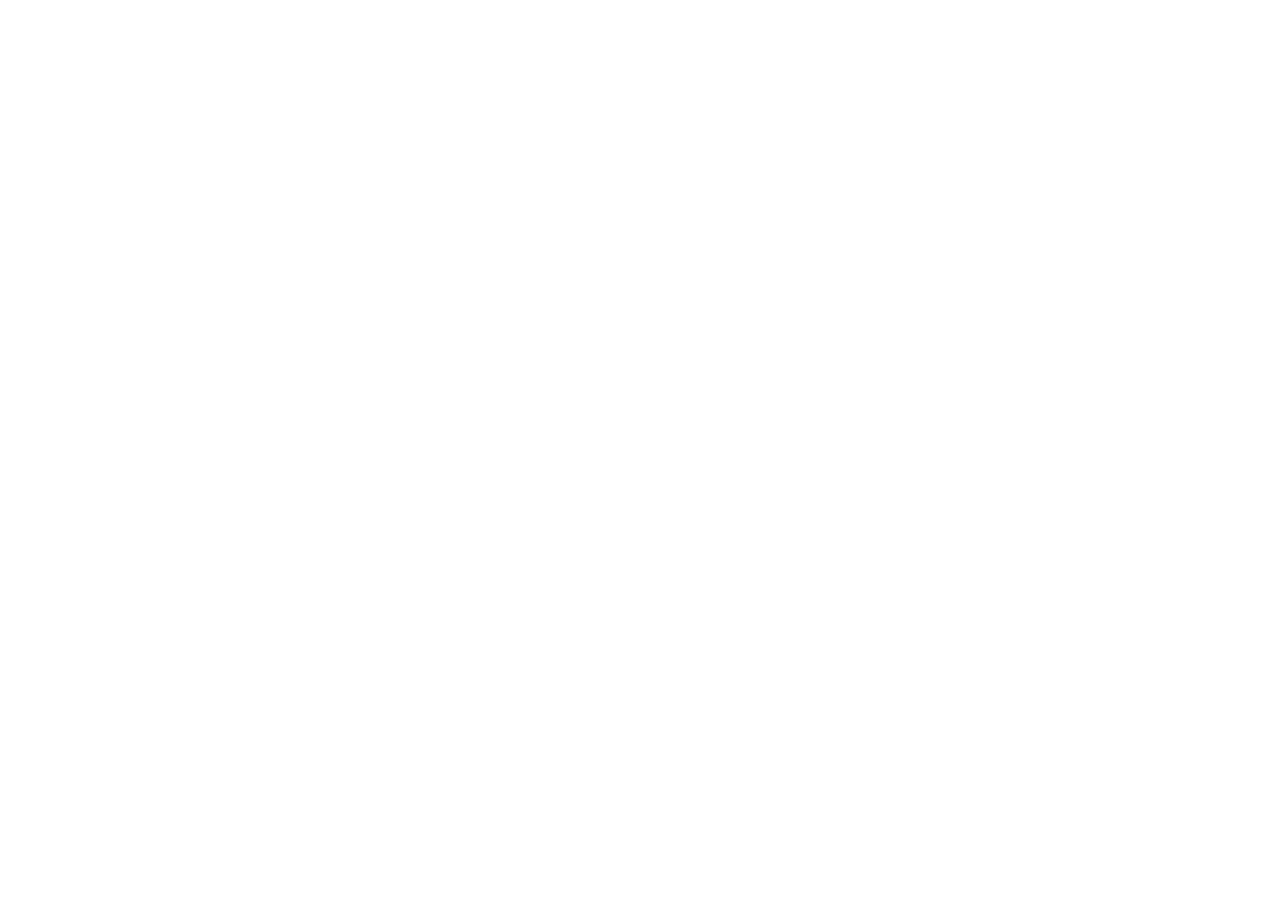
==== index.html @ 4c312a2b "add file index html and style css" ====
<!DOCTYPE html>
<html lang="en">
<head>
    <meta charset="UTF-8">
    <meta http-equiv="X-UA-Compatible" content="IE=edge">
    <meta name="viewport" content="width=device-width, initial-scale=1.0">
    <link rel="stylesheet" href="./css/style.css">
    <title>Document</title>
</head>
<body>
    
</body>
</html>
---- css/style.css ----
/* General */

*{ 
    margin: 0;
    padding: 0;
    box-sizing: border-box;
}
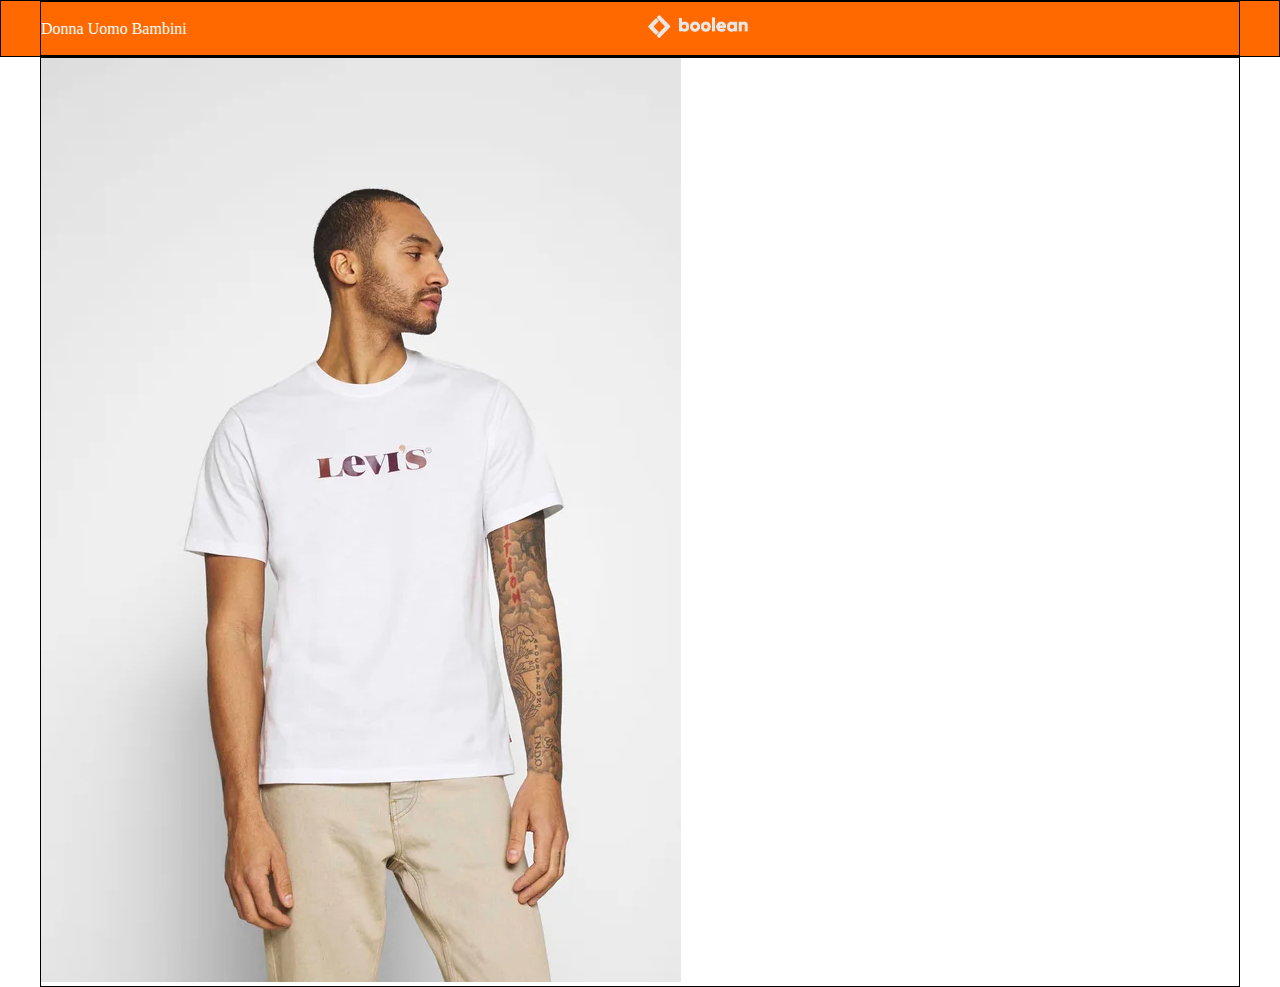
==== commit c07acb0a: "add header" ====
--- a/index.html
+++ b/index.html
@@ -1,13 +1,48 @@
 <!DOCTYPE html>
 <html lang="en">
+
 <head>
     <meta charset="UTF-8">
     <meta http-equiv="X-UA-Compatible" content="IE=edge">
     <meta name="viewport" content="width=device-width, initial-scale=1.0">
+    <link rel="stylesheet" href="https://cdnjs.cloudflare.com/ajax/libs/font-awesome/6.3.0/css/all.min.css" integrity="sha512-SzlrxWUlpfuzQ+pcUCosxcglQRNAq/DZjVsC0lE40xsADsfeQoEypE+enwcOiGjk/bSuGGKHEyjSoQ1zVisanQ==" crossorigin="anonymous" referrerpolicy="no-referrer" />
     <link rel="stylesheet" href="./css/style.css">
     <title>Document</title>
 </head>
+
 <body>
-    
+    <!-- Inizio header -->
+    <header class=" bg-header debug">
+
+        <!-- Inizio nav -->
+        <nav class="b-flex container debug">
+                <div class="primary-color">
+                    Donna Uomo Bambini
+                </div>
+                <div>
+                    <img class="logo" src="./img/boolean-logo.png" alt="Logo boolean">
+                </div>
+
+                <ul class="primary-color b-flex">
+                    <li><i class="fa-regular fa-user"></i></li>
+                    <li><i class="fa-regular fa-heart"></i></li>
+                    <li><i class="fa-solid fa-lock"></i></li>
+                </ul>
+            
+        </nav>
+
+    </header>
+
+        <!-- Inizio main -->
+    <main class="b-flex container debug">
+        <div>
+            <img src="./img/1.webp" alt="modello 1">
+        </div>
+    </main>
+
+    <footer>
+
+    </footer>
 </body>
+
 </html>--- a/css/style.css
+++ b/css/style.css
@@ -5,3 +5,52 @@
     padding: 0;
     box-sizing: border-box;
 }
+
+
+:root{
+    --bg-header: #ff6900;
+    --primary-color: #ffffff;
+    --sconto: #ff0000;
+    --bg-sostenibilita: #008000;
+}
+
+.container{
+    max-width: 1200px;
+    margin: 0 auto;
+}
+
+.debug{
+    border: 1px solid black;
+}
+
+ul{
+    list-style: none;
+}
+/* header */
+
+.bg-header{
+    background-color: var(--bg-header);
+}
+
+nav{
+    height: 55px;
+}
+
+.primary-color{
+    color: var(--primary-color);
+}
+.b-flex{
+    display: flex;
+    flex-flow: row nowrap;
+    justify-content: space-between;
+    align-items: center;
+}
+
+.logo{
+    width: 100px;
+}
+
+li i{
+    padding-left: 10px;
+}
+
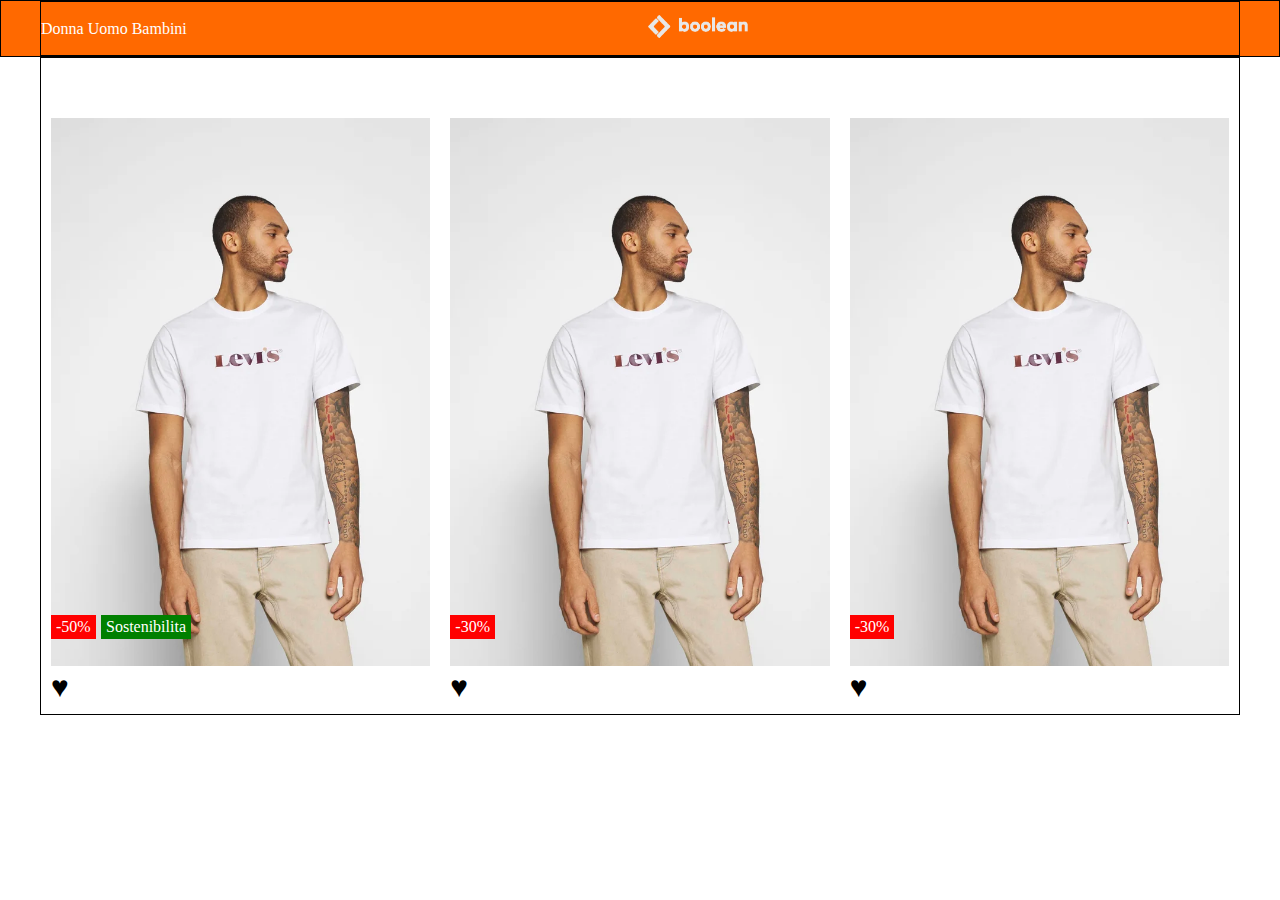
==== commit 9b0da3fb: "aggiunta card" ====
--- a/index.html
+++ b/index.html
@@ -34,9 +34,36 @@
     </header>
 
         <!-- Inizio main -->
-    <main class="b-flex container debug">
-        <div>
+    <main class="row container debug">
+        <div class="card">
             <img src="./img/1.webp" alt="modello 1">
+            <span class="sconto">
+                -50%
+            </span>
+            <div class="heart">
+                &hearts;
+            </div>
+            <span class="sostenibilita">
+                Sostenibilita
+            </span>
+        </div>
+        <div class="card">
+            <img src="./img/1.webp" alt="modello 1">
+            <span class="sconto">
+                -30%
+            </span>
+            <div class="heart">
+                &hearts;
+            </div>
+        </div>
+        <div class="card">
+            <img src="./img/1.webp" alt="modello 1">
+            <span class="sconto">
+                -30%
+            </span>
+            <div class="heart">
+                &hearts;
+            </div>
         </div>
     </main>
 
--- a/css/style.css
+++ b/css/style.css
@@ -46,6 +46,14 @@
     align-items: center;
 }
 
+.row{
+    display: flex;
+    flex-flow: row nowrap;
+    justify-content: center;
+    align-items: center;
+    padding-top: 50px;
+}
+
 .logo{
     width: 100px;
 }
@@ -54,3 +62,35 @@
     padding-left: 10px;
 }
 
+.card{
+    padding: 10px;
+    position: relative;
+    cursor: pointer;
+}
+
+.card img{
+    width: 100%;
+}
+
+.sconto{
+    background-color: var(--sconto);
+    color: var(--primary-color);
+    padding: 3px 5px;
+    position: absolute;
+    bottom: 75px;
+    left: 10px;
+}
+
+.sostenibilita{
+    background-color: var(--bg-sostenibilita);
+    color: var(--primary-color);
+    padding: 3px 5px;
+    position: absolute;
+    bottom: 75px;
+    left: 60px;
+}
+
+.heart{
+    font-size: 30px;
+}
+
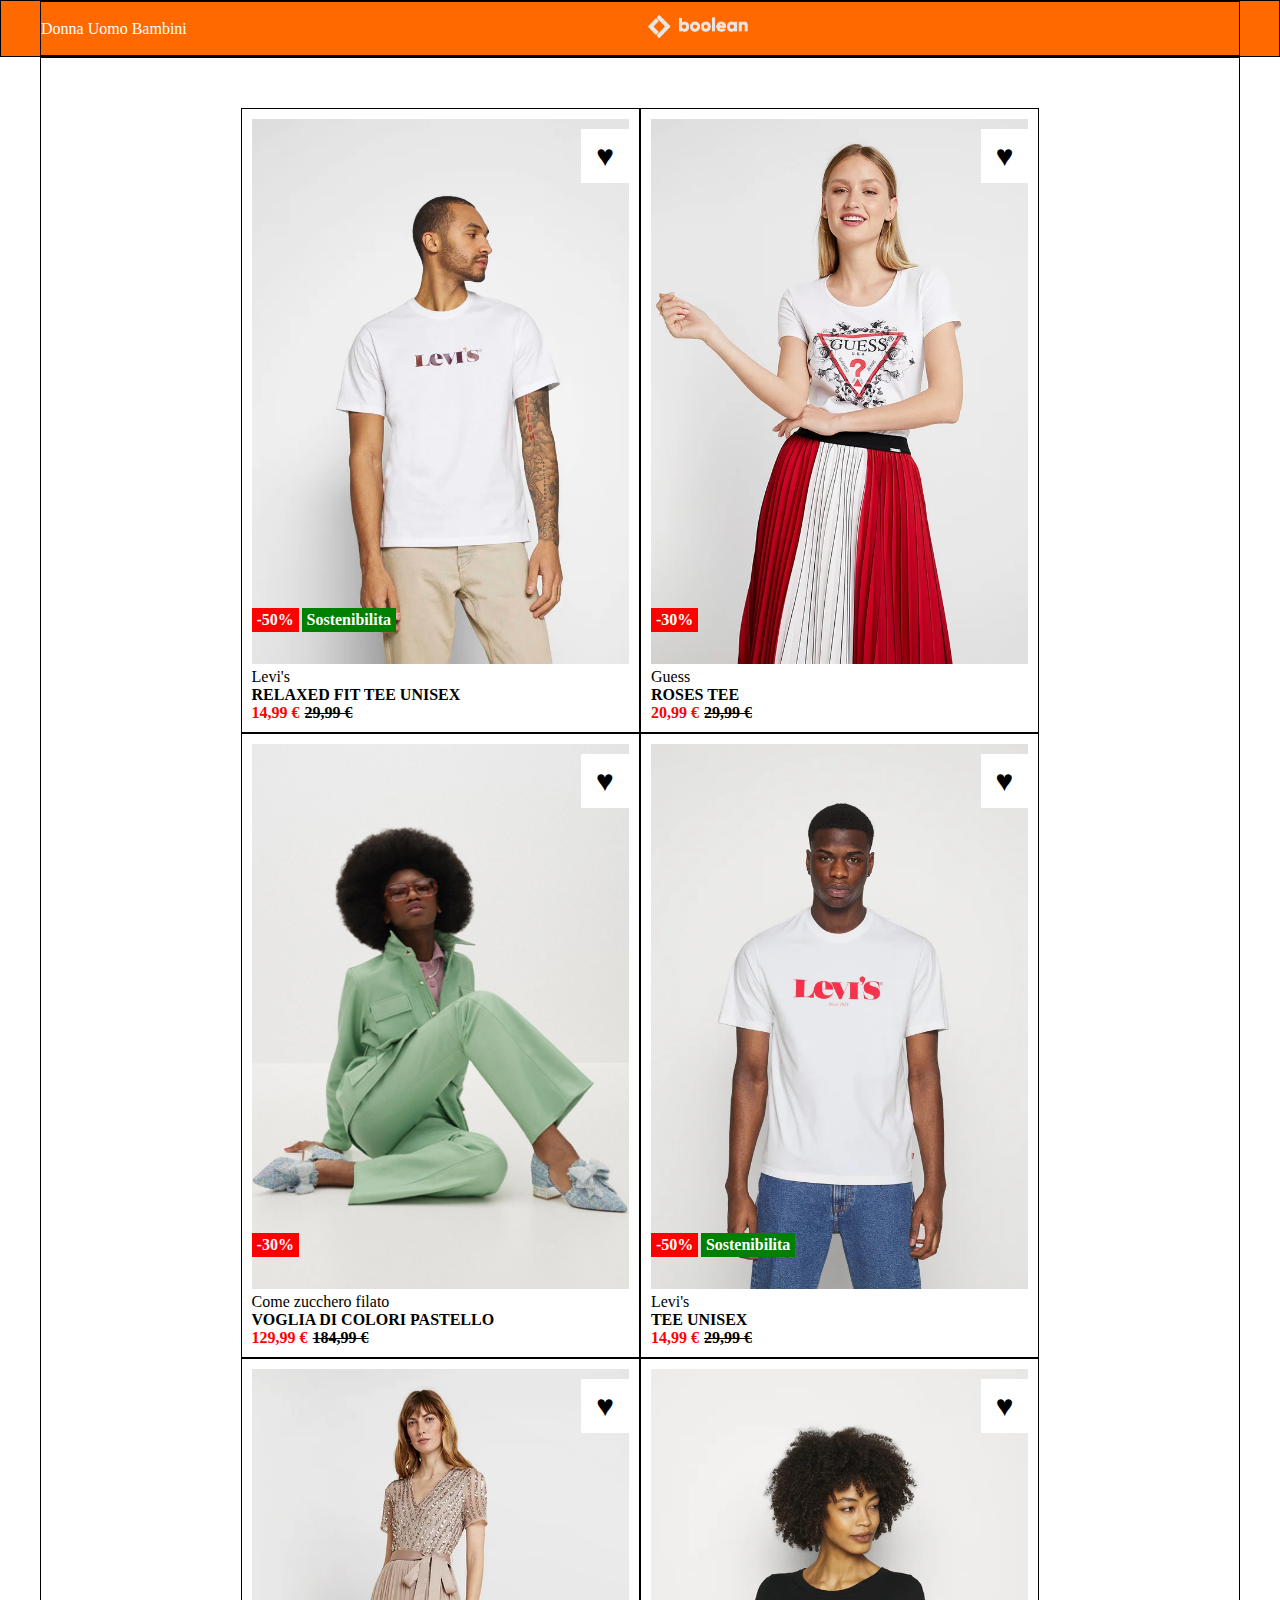
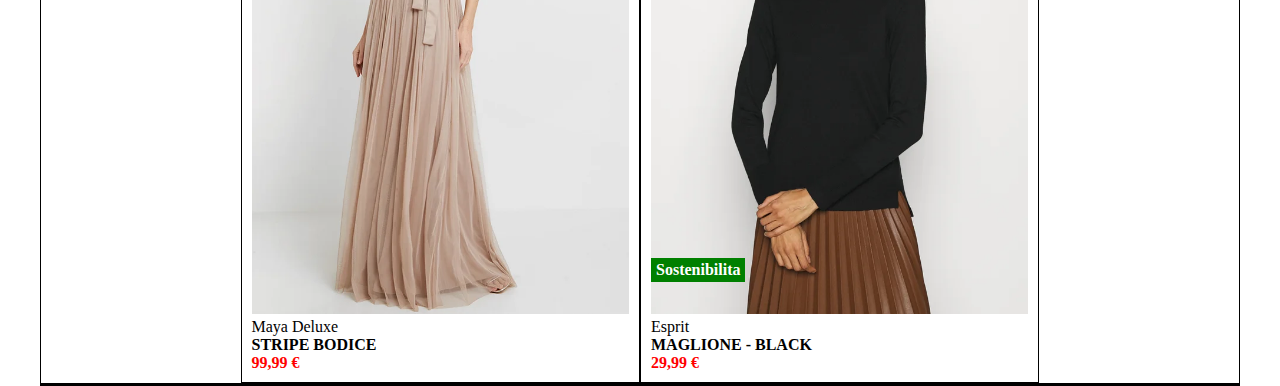
==== commit e41943ea: "conclusione main inizio footer" ====
--- a/index.html
+++ b/index.html
@@ -35,39 +35,116 @@
 
         <!-- Inizio main -->
     <main class="row container debug">
-        <div class="card">
+
+        <!-- Card 1 -->
+        <div class="card debug">
             <img src="./img/1.webp" alt="modello 1">
-            <span class="sconto">
+            <span class="sconto bold">
                 -50%
             </span>
             <div class="heart">
                 &hearts;
             </div>
-            <span class="sostenibilita">
+            <span class="sostenibilita bold">
                 Sostenibilita
             </span>
+            <div>Levi's</div>
+            <h4>RELAXED FIT TEE UNISEX</h4>
+            <div class="row price-row">
+                <div class="price bold">14,99 &euro;</div>
+                <div class="sbarrato bold">29,99 &euro;</div>
+            </div>
         </div>
-        <div class="card">
-            <img src="./img/1.webp" alt="modello 1">
-            <span class="sconto">
+
+        <!-- Card 2 -->
+        <div class="card debug">
+            <img src="./img/2.webp" alt="modello 2">
+            <span class="sconto bold">
                 -30%
             </span>
             <div class="heart">
                 &hearts;
             </div>
+            <div>Guess</div>
+            <h4>ROSES TEE</h4>
+            <div class="row price-row">
+                <div class="price bold">20,99 &euro;</div>
+                <div class="sbarrato bold">29,99 &euro;</div>
+            </div>
         </div>
-        <div class="card">
-            <img src="./img/1.webp" alt="modello 1">
-            <span class="sconto">
+
+        <!-- Card 3 -->
+        <div class="card debug">
+            <img src="./img/3.webp" alt="modello 3">
+            <span class="sconto bold">
                 -30%
             </span>
             <div class="heart">
                 &hearts;
             </div>
+            <div>Come zucchero filato</div>
+            <h4>VOGLIA DI COLORI PASTELLO</h4>
+            <div class="row price-row">
+                <div class="price bold">129,99 &euro;</div>
+                <div class="sbarrato bold">184,99 &euro;</div>
+            </div>
         </div>
+
+        <!-- Card 4 -->
+        <div class="card debug">
+            <img src="./img/4.webp" alt="modello 4">
+            <span class="sconto bold">
+                -50%
+            </span>
+            <div class="heart">
+                &hearts;
+            </div>
+            <span class="sostenibilita bold">
+                Sostenibilita
+            </span>
+            <div>Levi's</div>
+            <h4>TEE UNISEX</h4>
+            <div class="row price-row">
+                <div class="price bold">14,99 &euro;</div>
+                <div class="sbarrato bold">29,99 &euro;</div>
+            </div>
+        </div>
+
+        <!-- Card 5 -->
+        <div class="card debug">
+            <img src="./img/5.webp" alt="modello 5">
+            <div class="heart">
+                &hearts;
+            </div>
+
+            <div>Maya Deluxe</div>
+            <h4>STRIPE BODICE</h4>
+            <div class="row price-row">
+                <div class="price bold">99,99 &euro;</div>
+            </div>
+        </div>
+
+        <!-- Card 6 -->
+        <div class="card debug">
+            <img src="./img/6.webp" alt="modello 6">
+            <span class="sostenibilita no-margin bold">
+                Sostenibilita
+            </span>
+            <div class="heart">
+                &hearts;
+            </div>
+            
+            <div>Esprit</div>
+            <h4>MAGLIONE - BLACK</h4>
+            <div class="row price-row">
+                <div class="price bold">29,99 &euro;</div>
+            </div>
+        </div>
+
+        
     </main>
 
-    <footer>
+    <footer class="debug container">
 
     </footer>
 </body>
--- a/css/style.css
+++ b/css/style.css
@@ -48,7 +48,7 @@
 
 .row{
     display: flex;
-    flex-flow: row nowrap;
+    flex-flow: row wrap;
     justify-content: center;
     align-items: center;
     padding-top: 50px;
@@ -69,7 +69,8 @@
 }
 
 .card img{
-    width: 100%;
+    max-width: 100%;
+    height: 545px;
 }
 
 .sconto{
@@ -77,7 +78,7 @@
     color: var(--primary-color);
     padding: 3px 5px;
     position: absolute;
-    bottom: 75px;
+    bottom: 100px;
     left: 10px;
 }
 
@@ -86,11 +87,41 @@
     color: var(--primary-color);
     padding: 3px 5px;
     position: absolute;
-    bottom: 75px;
+    bottom: 100px;
     left: 60px;
+}
+
+.no-margin{
+    left: 10px;
 }
 
 .heart{
     font-size: 30px;
+    padding: 10px 15px;
+    position: absolute;
+    top: 20px;
+    right: 10px;
+    background-color: var(--primary-color);
+    
+
 }
 
+.price-row{
+    justify-content: flex-start;
+    padding: 0;
+}
+
+.price{
+    color: var(--sconto);
+    padding-right: 5px;
+}
+
+.sbarrato{
+    text-decoration: line-through;
+}
+
+.bold{
+    font-weight: bold;
+}
+
+/* Inizio footer */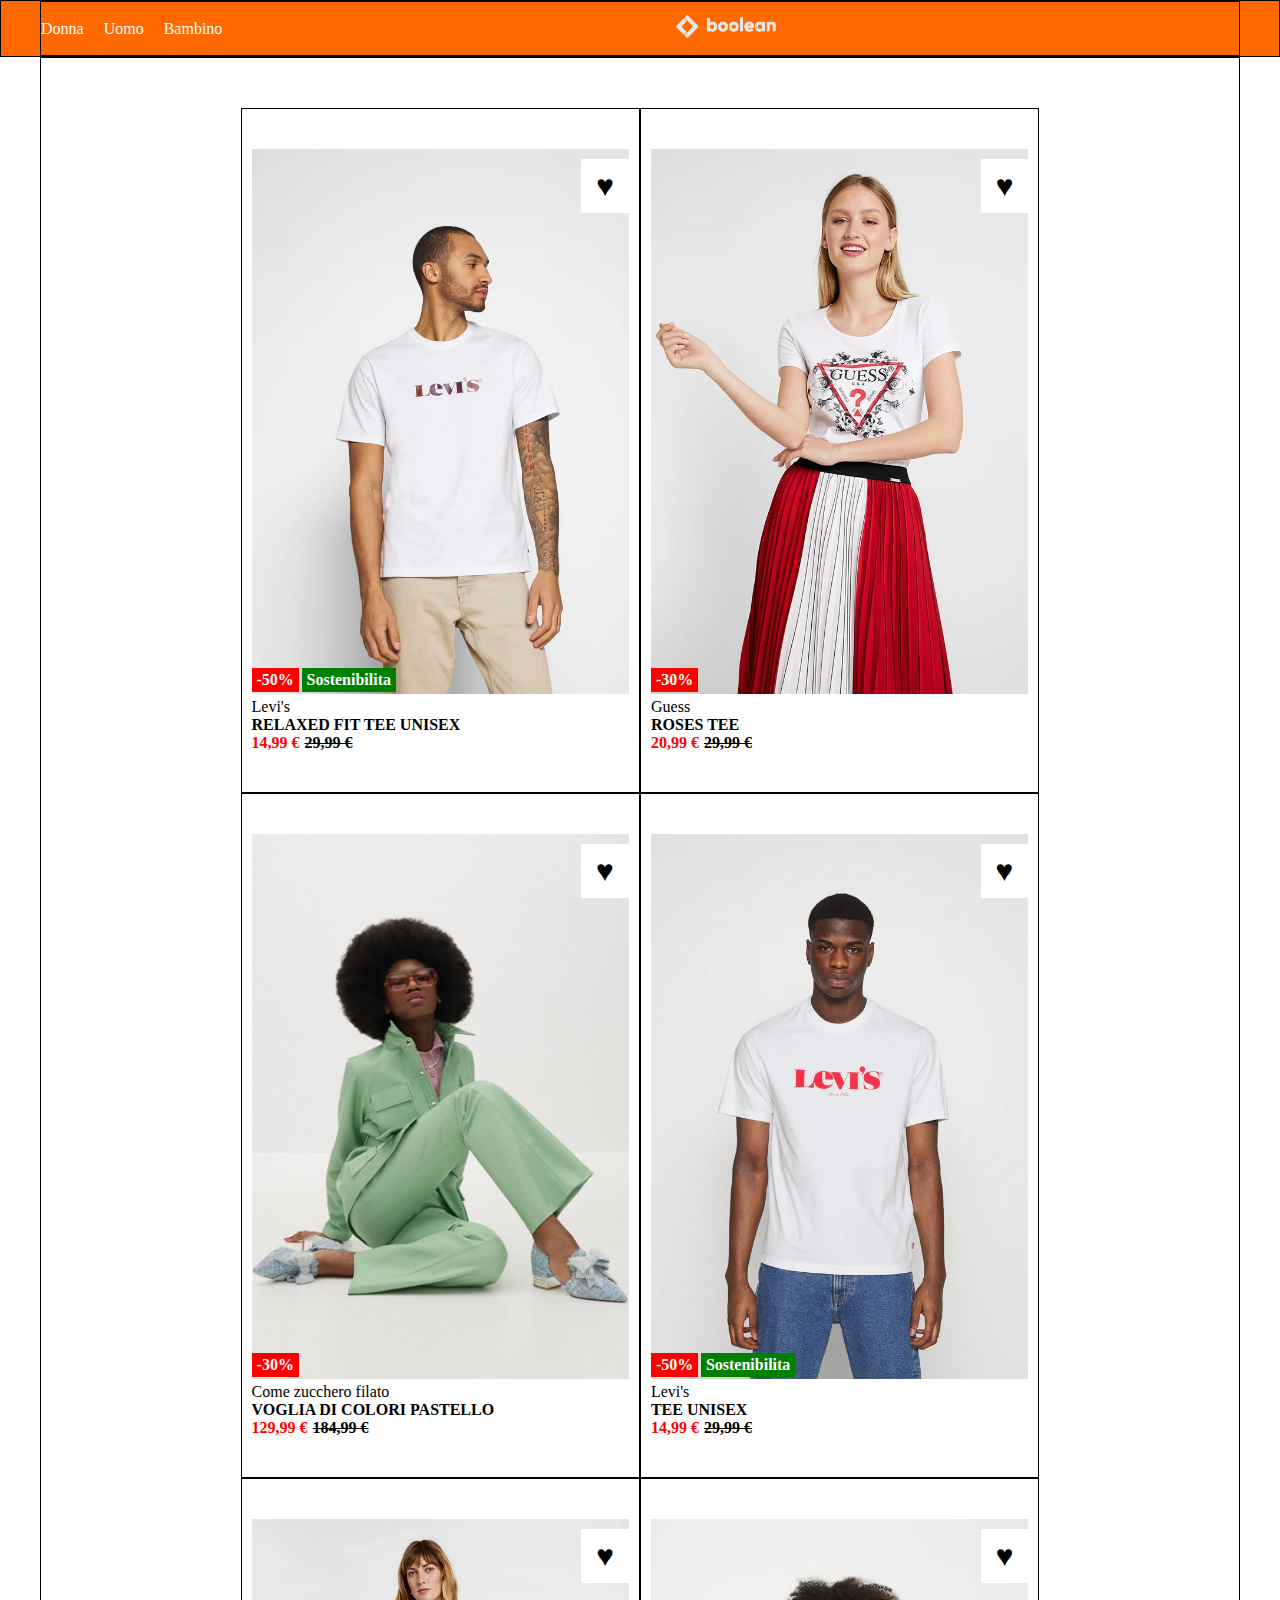
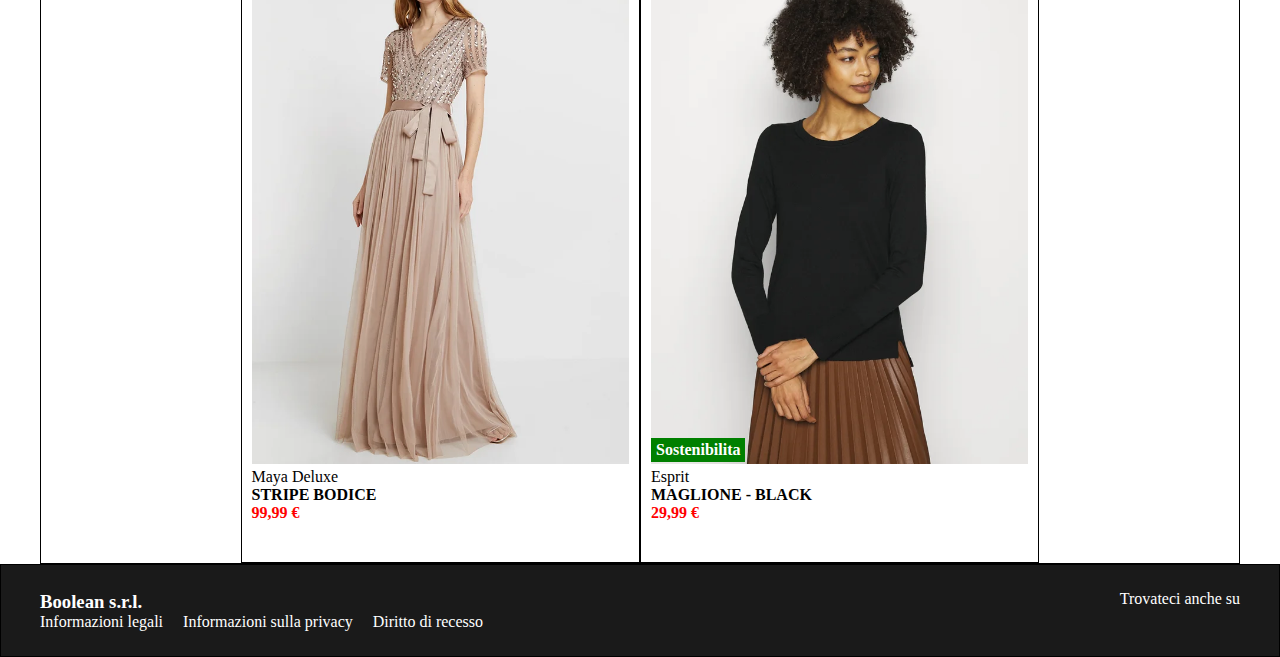
==== commit 75c8837d: "fine parte estetica pagina html" ====
--- a/index.html
+++ b/index.html
@@ -12,12 +12,16 @@
 
 <body>
     <!-- Inizio header -->
-    <header class=" bg-header debug">
+    <header class="debug">
 
         <!-- Inizio nav -->
         <nav class="b-flex container debug">
                 <div class="primary-color">
-                    Donna Uomo Bambini
+                    <ul class="b-flex">
+                        <li class="info">Donna</li>
+                        <li class="info">Uomo</li>
+                        <li class="info">Bambino</li>
+                    </ul>
                 </div>
                 <div>
                     <img class="logo" src="./img/boolean-logo.png" alt="Logo boolean">
@@ -144,8 +148,30 @@
         
     </main>
 
-    <footer class="debug container">
+    <footer class="debug primary-color">
+        <div class="container b-flex">
+            <div>
+                <h3 class="bold">Boolean s.r.l.</h3>
+                <ul class="b-flex">
+                    <li class="info">Informazioni legali</li>
+                    <li class="info">Informazioni sulla privacy</li>
+                    <li class="info">Diritto di recesso</li>
+                </ul>
+            </div>
 
+            <div>
+                <p>Trovateci anche su</p>
+                <ul class="b-flex">
+                    <li><i class="fa-brands fa-square-twitter"></i></li>
+                    <li><i class="fa-brands fa-square-facebook"></i></li>
+                    <li><i class="fa-brands fa-square-instagram"></i></li>
+                    <li><i class="fa-brands fa-square-pinterest"></i></li>
+                    <li><i class="fa-brands fa-square-youtube"></i></li>
+                </ul>
+            </div>
+            
+
+        </div>
     </footer>
 </body>
 
--- a/css/style.css
+++ b/css/style.css
@@ -12,6 +12,7 @@
     --primary-color: #ffffff;
     --sconto: #ff0000;
     --bg-sostenibilita: #008000;
+    --bg-footer: #1a1a1a;
 }
 
 .container{
@@ -28,7 +29,7 @@
 }
 /* header */
 
-.bg-header{
+header{
     background-color: var(--bg-header);
 }
 
@@ -39,19 +40,12 @@
 .primary-color{
     color: var(--primary-color);
 }
+
 .b-flex{
     display: flex;
     flex-flow: row nowrap;
     justify-content: space-between;
     align-items: center;
-}
-
-.row{
-    display: flex;
-    flex-flow: row wrap;
-    justify-content: center;
-    align-items: center;
-    padding-top: 50px;
 }
 
 .logo{
@@ -62,8 +56,17 @@
     padding-left: 10px;
 }
 
+/* main */
+.row{
+    display: flex;
+    flex-flow: row wrap;
+    justify-content: center;
+    align-items: center;
+    padding-top: 50px;
+}
+
 .card{
-    padding: 10px;
+    padding: 40px 10px;
     position: relative;
     cursor: pointer;
 }
@@ -99,7 +102,7 @@
     font-size: 30px;
     padding: 10px 15px;
     position: absolute;
-    top: 20px;
+    top: 50px;
     right: 10px;
     background-color: var(--primary-color);
     
@@ -124,4 +127,23 @@
     font-weight: bold;
 }
 
-/* Inizio footer */+/* footer */
+
+footer{
+    background-color: var(--bg-footer);
+    padding: 25px 0;
+}
+
+.info{
+    padding-right: 20px;
+    cursor: pointer;
+}
+
+.info:hover{
+    text-decoration: underline;
+}
+
+i{
+    font-size: 20px;
+    cursor: pointer;
+}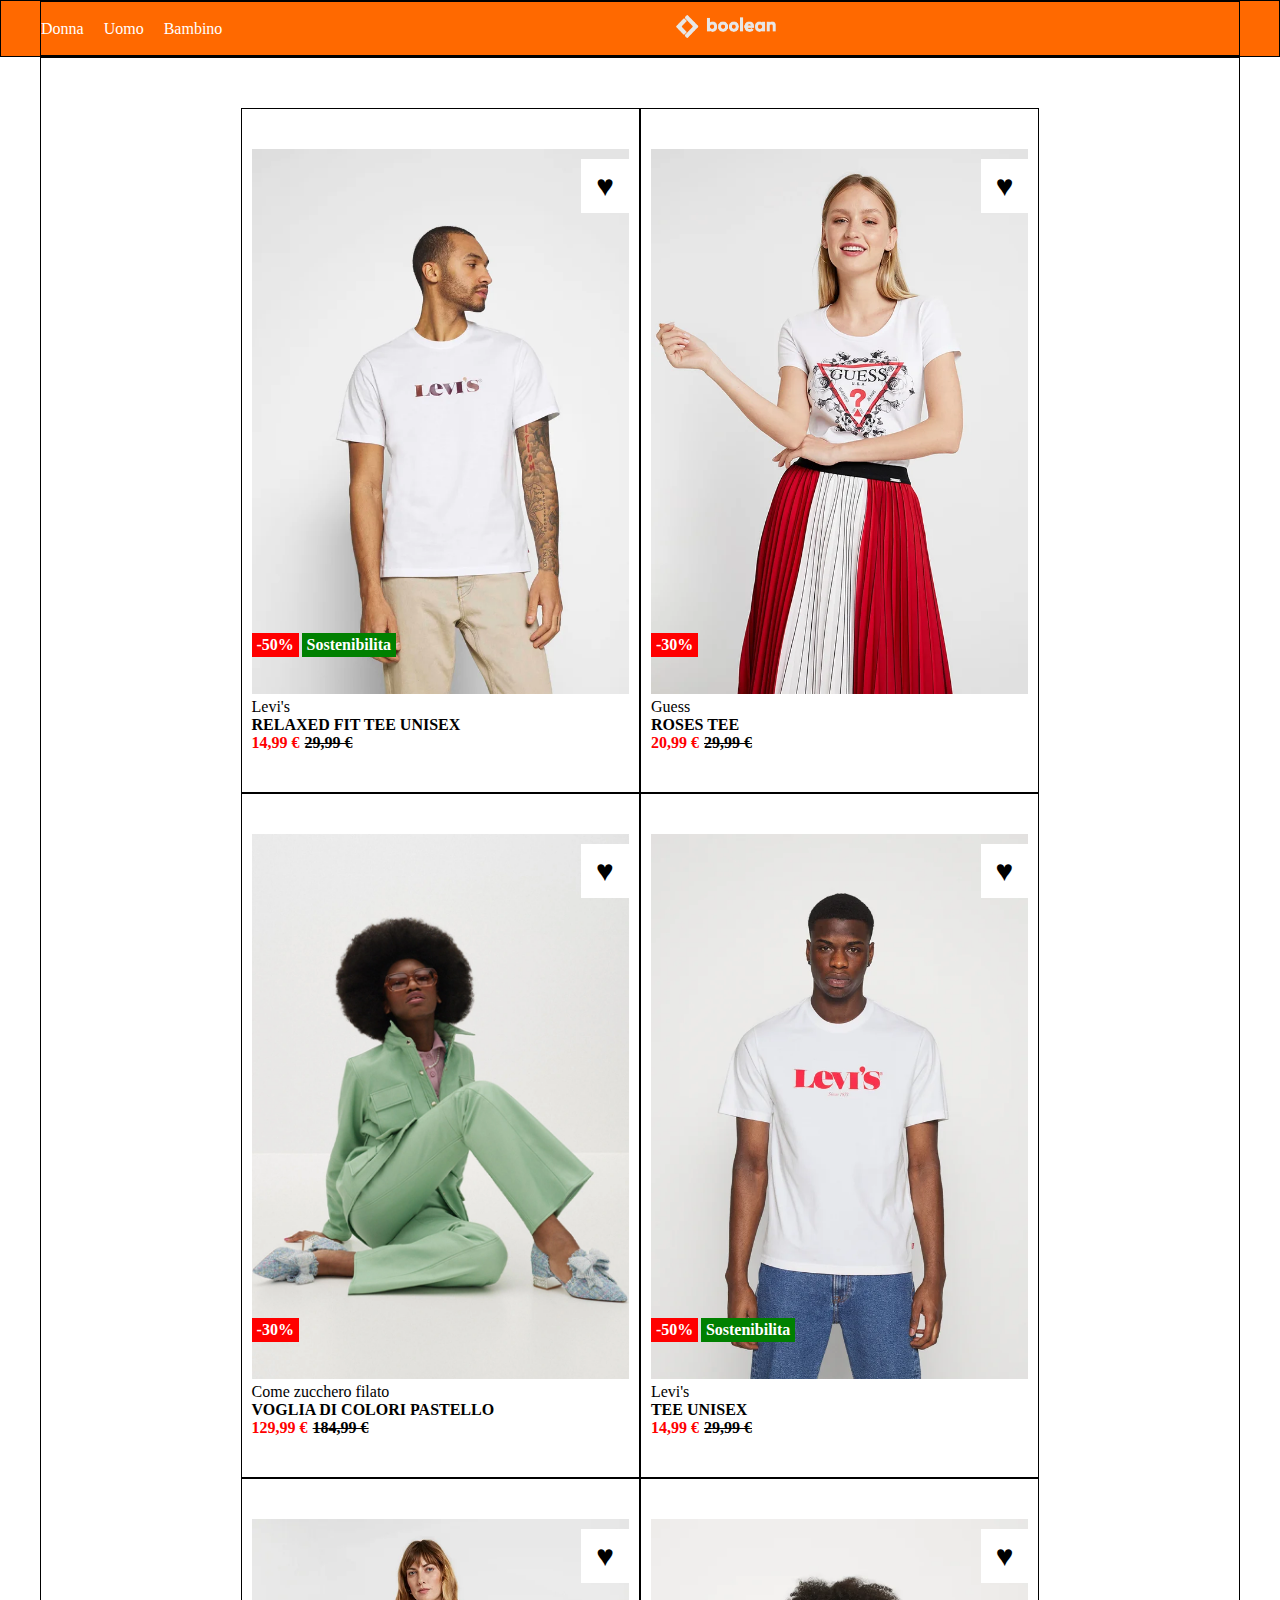
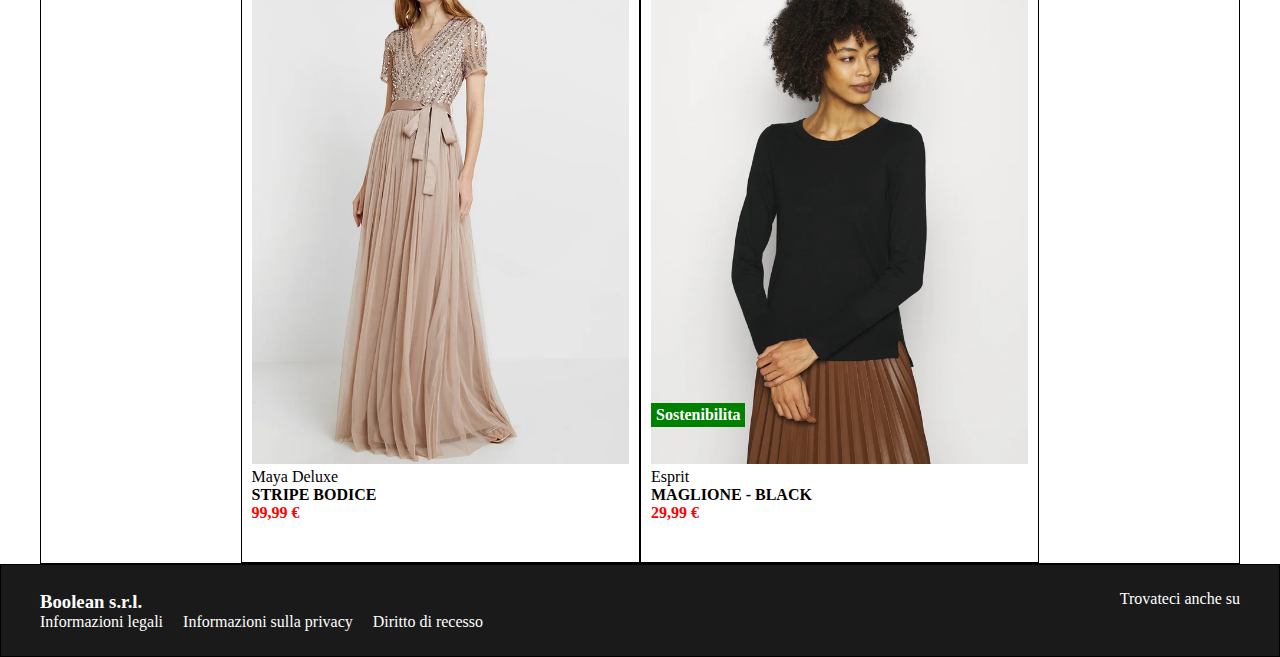
==== commit e62ffeb8: "add tag hover on img and heart" ====
--- a/index.html
+++ b/index.html
@@ -42,7 +42,7 @@
 
         <!-- Card 1 -->
         <div class="card debug">
-            <img src="./img/1.webp" alt="modello 1">
+            <img class="img1" src="./img/1.webp" alt="modello 1">
             <span class="sconto bold">
                 -50%
             </span>
@@ -58,11 +58,12 @@
                 <div class="price bold">14,99 &euro;</div>
                 <div class="sbarrato bold">29,99 &euro;</div>
             </div>
+
         </div>
 
         <!-- Card 2 -->
         <div class="card debug">
-            <img src="./img/2.webp" alt="modello 2">
+            <img class="img2" src="./img/2.webp" alt="modello 2">
             <span class="sconto bold">
                 -30%
             </span>
@@ -79,7 +80,7 @@
 
         <!-- Card 3 -->
         <div class="card debug">
-            <img src="./img/3.webp" alt="modello 3">
+            <img class="img3" src="./img/3.webp" alt="modello 3">
             <span class="sconto bold">
                 -30%
             </span>
@@ -96,7 +97,7 @@
 
         <!-- Card 4 -->
         <div class="card debug">
-            <img src="./img/4.webp" alt="modello 4">
+            <img class="img4" src="./img/4.webp" alt="modello 4">
             <span class="sconto bold">
                 -50%
             </span>
@@ -116,7 +117,7 @@
 
         <!-- Card 5 -->
         <div class="card debug">
-            <img src="./img/5.webp" alt="modello 5">
+            <img class="img5" src="./img/5.webp" alt="modello 5">
             <div class="heart">
                 &hearts;
             </div>
@@ -130,7 +131,7 @@
 
         <!-- Card 6 -->
         <div class="card debug">
-            <img src="./img/6.webp" alt="modello 6">
+            <img class="img6" src="./img/6.webp" alt="modello 6">
             <span class="sostenibilita no-margin bold">
                 Sostenibilita
             </span>
--- a/css/style.css
+++ b/css/style.css
@@ -76,12 +76,13 @@
     height: 545px;
 }
 
+
 .sconto{
     background-color: var(--sconto);
     color: var(--primary-color);
     padding: 3px 5px;
     position: absolute;
-    bottom: 100px;
+    bottom: 135px;
     left: 10px;
 }
 
@@ -90,7 +91,7 @@
     color: var(--primary-color);
     padding: 3px 5px;
     position: absolute;
-    bottom: 100px;
+    bottom: 135px;
     left: 60px;
 }
 
@@ -146,4 +147,34 @@
 i{
     font-size: 20px;
     cursor: pointer;
+}
+
+/* Cambio immagine e cuore*/
+
+.img1:hover{
+    content: url(../img/1b.webp);
+}
+
+.img2:hover{
+    content: url(../img/2b.webp);
+}
+
+.img3:hover{
+    content: url(../img/3b.webp);
+}
+
+.img4:hover{
+    content: url(../img/4b.webp);
+}
+
+.img5:hover{
+    content: url(../img/5b.webp);
+}
+
+.img6:hover{
+    content: url(../img/6b.webp);
+}
+
+.heart:hover{
+    color: var(--sconto);
 }